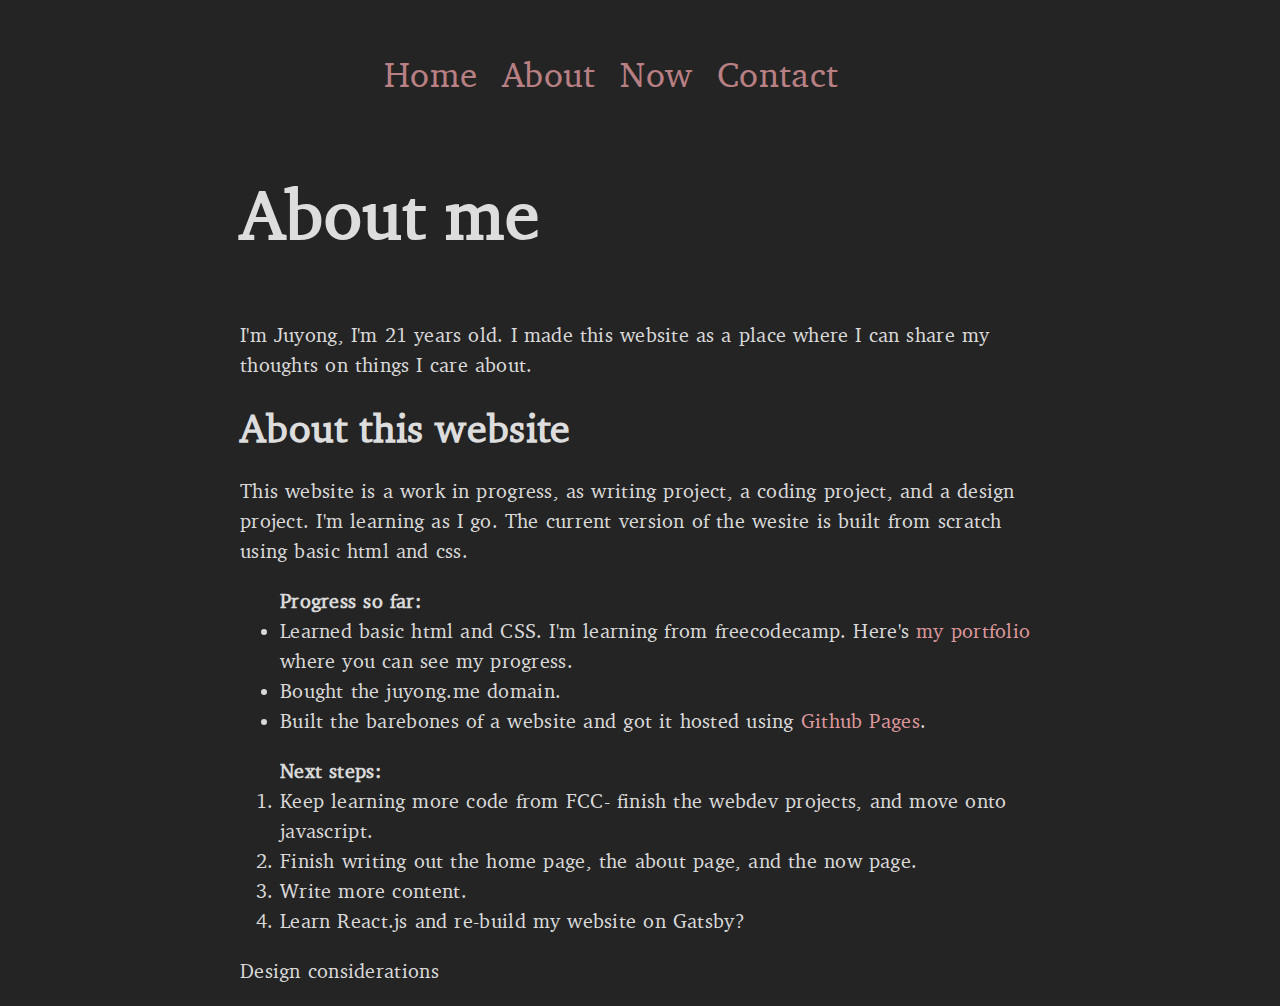
==== about.html @ eb9875ee "edits" ====
<!DOCTYPE html>
<html>
  <head>
    <title>About</title>
    <link rel="stylesheet" type="text/css" href="style.css">
  </head>
<body>
  <nav id="navbar">
    <ul>
      <li><a href="index.html">Home</a></li>
      <li><a href="about.html">About</a></li>
      <li><a href="now.html">Now</a></li>
      <li><a href="contact.html">Contact</a></li>
    </ul>
  </nav>
<h1 > About me</h1>
<main>
 <p> I'm Juyong, I'm 21 years old. I made this website as a place where I can share my thoughts on things I care about. </p> 
  <h2> About this website</h2>
  <p> This website is a work in progress, as writing project, a coding project, and a design project. I'm learning as I go. The current version of the wesite is built from scratch using basic html and css. </p>
  <ul> <strong>Progress so far:</strong>
    <li> Learned basic html and CSS. I'm learning from freecodecamp. Here's <a target="_blank" href="https://www.freecodecamp.org/juyong"> my portfolio</a> where you can see my progress.
    <li> Bought the juyong.me domain.
    <li> Built the barebones of a website and got it hosted using <a target="_blank" href="https://www.pages.github.com">Github Pages</a>.
  </ul>
  <ol> <strong> Next steps: </strong>
    <li> Keep learning more code from FCC- finish the webdev projects, and move onto javascript. 
    <li> Finish writing out the home page, the about page, and the now page. 
    <li> Write more content. 
    <li> Learn React.js and re-build my website on Gatsby? 
  </ol>
  <p>Design considerations</p>
  </main>
</body>
---- style.css ----
@font-face {
    font-family: 'charterbold_italic';
    src: url('/fonts/charter_bold_italic-webfont.woff2') format('woff2'),
         url('/fonts/charter_bold_italic-webfont.woff') format('woff');
    font-weight: normal;
    font-style: normal;

}

@font-face {
    font-family: 'charterbold';
    src: url('/fonts/charter_bold-webfont.woff2') format('woff2'),
         url('/fonts/charter_bold-webfont.woff') format('woff');
    font-weight: normal;
    font-style: normal;

}

@font-face {
    font-family: 'charteritalic';
    src: url('/fonts/') format('woff2'),
         url('/fonts/charter_italic-webfont.woff') format('woff');
    font-weight: normal;
    font-style: normal;

}

@font-face {
    font-family: 'charterregular';
    src: url('/fonts/charter_regular-webfont.woff2') format('woff2'),
         url('/fonts/charter_regular-webfont.woff') format('woff');
    font-weight: normal;
    font-style: normal;

}

body {
    background-color: #242424;
    color: #d9d9d9;
    font-family: 'charterregular', sans-serif;
    
    font-size: 20px;
    line-height: 30px;
    word-spacing: 0.03em;
    letter-spacing: 0.015em;
  }

  main {
      width:800px;
      margin:auto;
  }
a {
    color:#DD979B;
    text-decoration: none;
 }
a:hover {
    color:coral;
}
h1{
    font-size: 70px;
    color:#DDDDDD;
    margin: 200px auto 90px auto;
    text-align: left;
    width: 800px;
}
h2{
    font-size: 40px;
    color:#dddddd;
}

#navbar{
    position: absolute;
    top: 0px;
    left: 0px;
    width: 100%;
    opacity: 80%;
    margin-top: 40px;
}
nav ul{
    margin: 20px 0px 20px 0px;
    padding: 0px 0px 0px 30%;
}
nav li {
    font-size: 35px;
    display: inline;
    margin-right: 2%;
  }
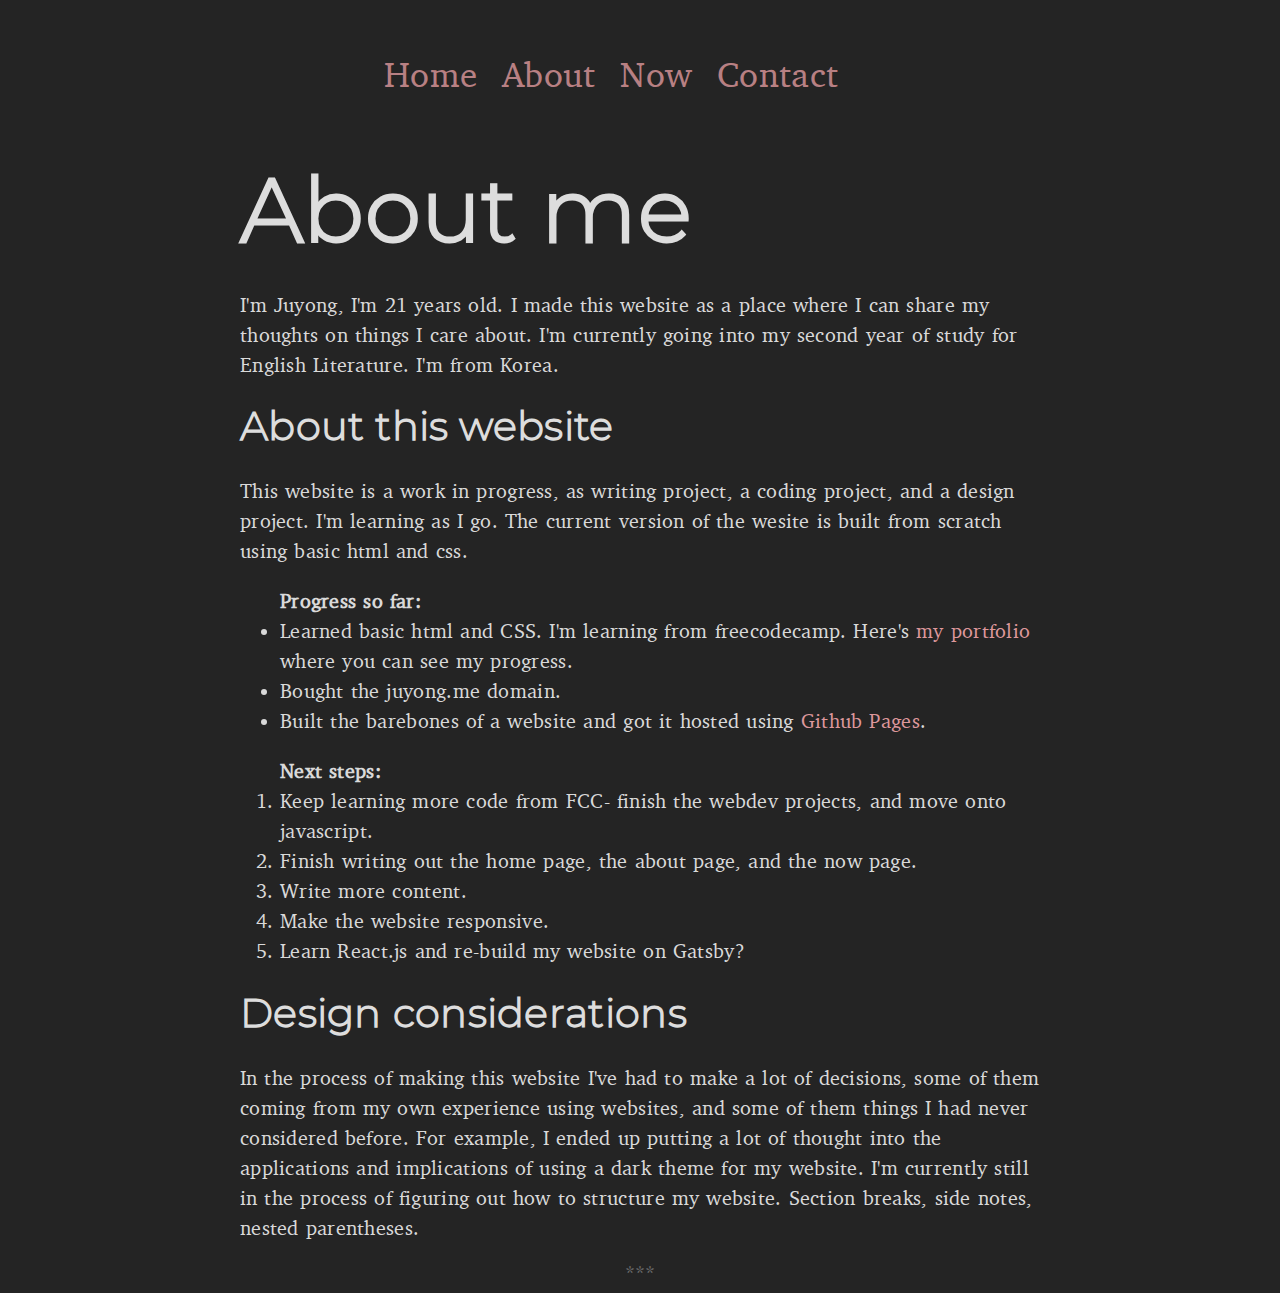
==== commit c1ac977a: "text, dinkus" ====
--- a/about.html
+++ b/about.html
@@ -15,7 +15,7 @@
   </nav>
 <h1 > About me</h1>
 <main>
- <p> I'm Juyong, I'm 21 years old. I made this website as a place where I can share my thoughts on things I care about. </p> 
+ <p> I'm Juyong, I'm 21 years old. I made this website as a place where I can share my thoughts on things I care about. I'm currently going into my second year of study for English Literature. I'm from Korea. </p> 
   <h2> About this website</h2>
   <p> This website is a work in progress, as writing project, a coding project, and a design project. I'm learning as I go. The current version of the wesite is built from scratch using basic html and css. </p>
   <ul> <strong>Progress so far:</strong>
@@ -27,8 +27,11 @@
     <li> Keep learning more code from FCC- finish the webdev projects, and move onto javascript. 
     <li> Finish writing out the home page, the about page, and the now page. 
     <li> Write more content. 
+    <li> Make the website responsive.</li>
     <li> Learn React.js and re-build my website on Gatsby? 
   </ol>
-  <p>Design considerations</p>
+  <h2>Design considerations</h2>
+  <p>In the process of making this website I've had to make a lot of decisions, some of them coming from my own experience using websites, and some of them things I had never considered before. For example, I ended up putting a lot of thought into the applications and implications of using a dark theme for my website. I'm currently still in the process of figuring out how to structure my website. Section breaks, side notes, nested parentheses. </p>
+  <hr>
   </main>
 </body>--- a/style.css
+++ b/style.css
@@ -34,11 +34,19 @@
     font-style: normal;
 
 }
+@font-face {
+    font-family: 'montserratlight';
+    src: url('/fonts/montserrat-light-webfont.woff') format('woff2'),
+         url('/fonts/montserrat-light-webfont.woff2') format('woff');
+    font-weight: normal;
+    font-style: normal;
+
+}
 
 body {
     background-color: #242424;
     color: #d9d9d9;
-    font-family: 'charterregular', sans-serif;
+    font-family: 'charterregular', serif;
     
     font-size: 20px;
     line-height: 30px;
@@ -46,7 +54,7 @@
     letter-spacing: 0.015em;
   }
 
-  main {
+main {
       width:800px;
       margin:auto;
   }
@@ -58,17 +66,32 @@
     color:coral;
 }
 h1{
-    font-size: 70px;
+    font-size: 90px;
     color:#DDDDDD;
-    margin: 200px auto 90px auto;
+    margin: 200px auto 60px auto;
     text-align: left;
     width: 800px;
+    font-family: 'montserratlight', sans-serif;
 }
 h2{
     font-size: 40px;
     color:#dddddd;
+    font-family: 'montserratlight', sans-serif;
 }
 
+hr {
+    background: none;
+    border: 0;
+    margin: 0.5em 0;
+    padding: 0;
+}
+hr::after {
+    content: '***';
+    display: block;
+    opacity: 0.8;
+    line-height: 1;
+    text-align: center;
+}
 #navbar{
     position: absolute;
     top: 0px;
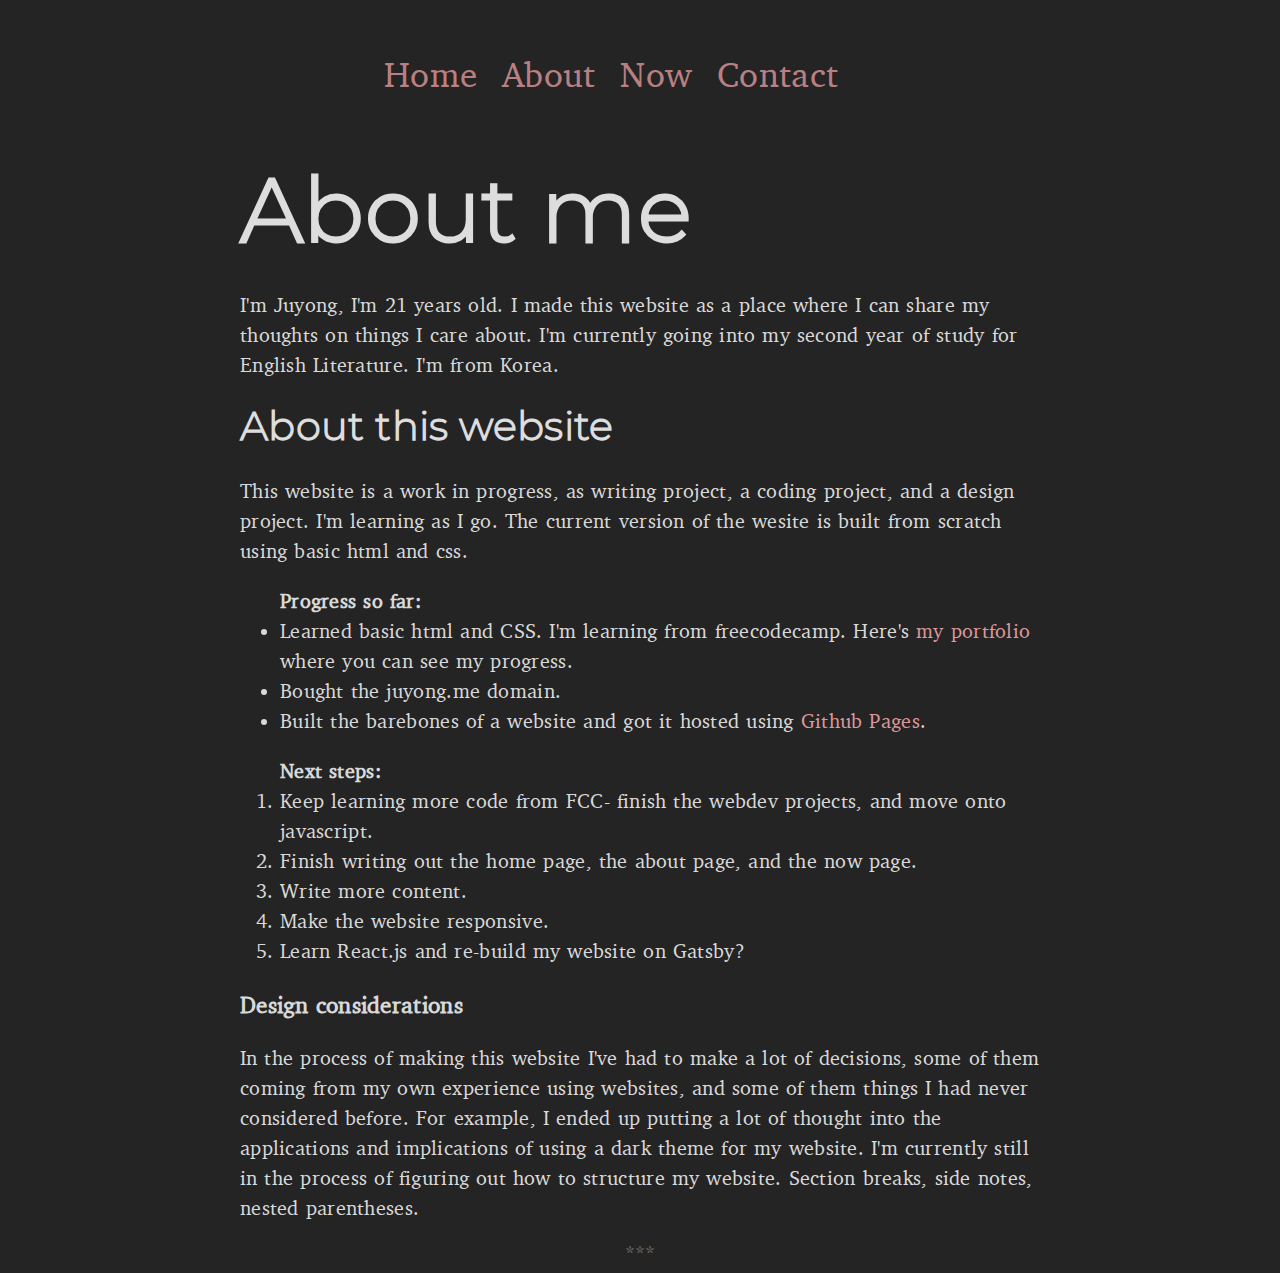
==== commit a0af1cc9: "edit" ====
--- a/about.html
+++ b/about.html
@@ -30,7 +30,7 @@
     <li> Make the website responsive.</li>
     <li> Learn React.js and re-build my website on Gatsby? 
   </ol>
-  <h2>Design considerations</h2>
+  <h3>Design considerations</h3>
   <p>In the process of making this website I've had to make a lot of decisions, some of them coming from my own experience using websites, and some of them things I had never considered before. For example, I ended up putting a lot of thought into the applications and implications of using a dark theme for my website. I'm currently still in the process of figuring out how to structure my website. Section breaks, side notes, nested parentheses. </p>
   <hr>
   </main>
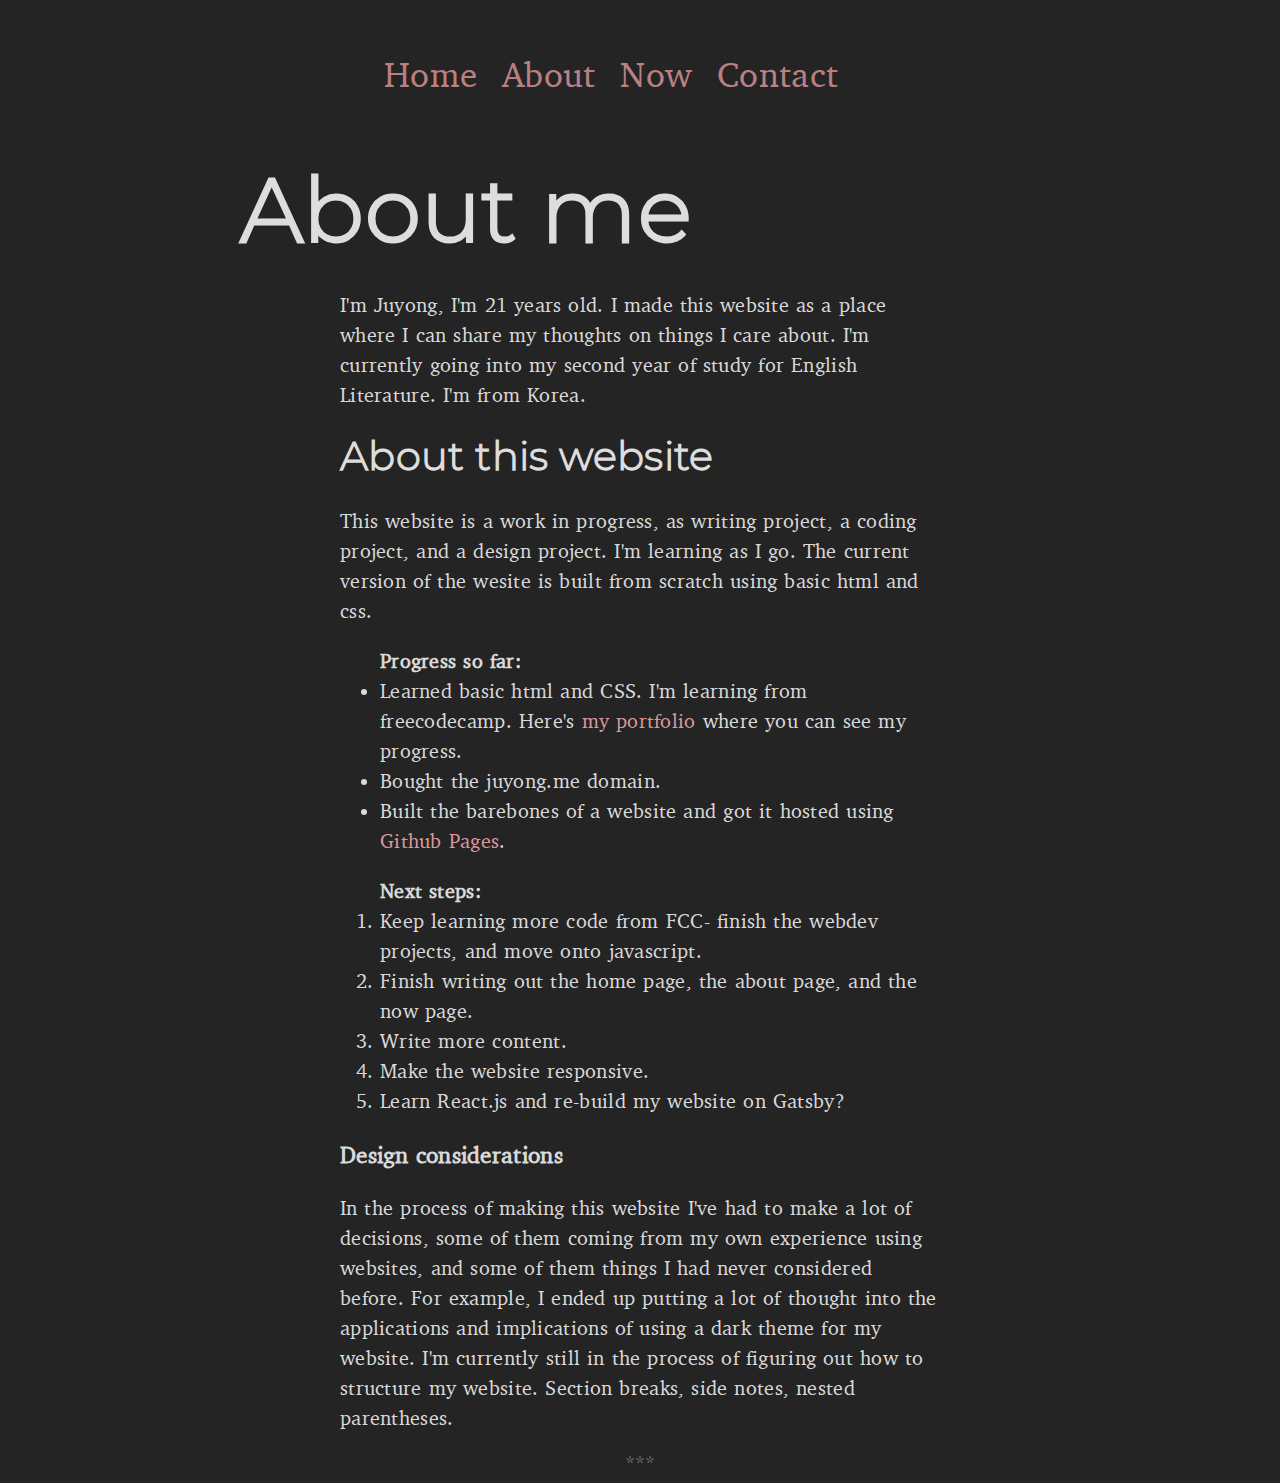
==== commit a07a6e4e: "viewport" ====
--- a/about.html
+++ b/about.html
@@ -2,6 +2,7 @@
 <html>
   <head>
     <title>About</title>
+    <meta name="viewport" content="width=device-width, initial-scale=1">
     <link rel="stylesheet" type="text/css" href="style.css">
   </head>
 <body>
--- a/style.css
+++ b/style.css
@@ -55,7 +55,7 @@
   }
 
 main {
-      width:800px;
+      width:600px;
       margin:auto;
   }
 a {
@@ -108,4 +108,10 @@
     font-size: 35px;
     display: inline;
     margin-right: 2%;
-  }+  }
+
+  @media (max-width: 900px) {
+    #main{
+        max-width:100%;
+    }
+}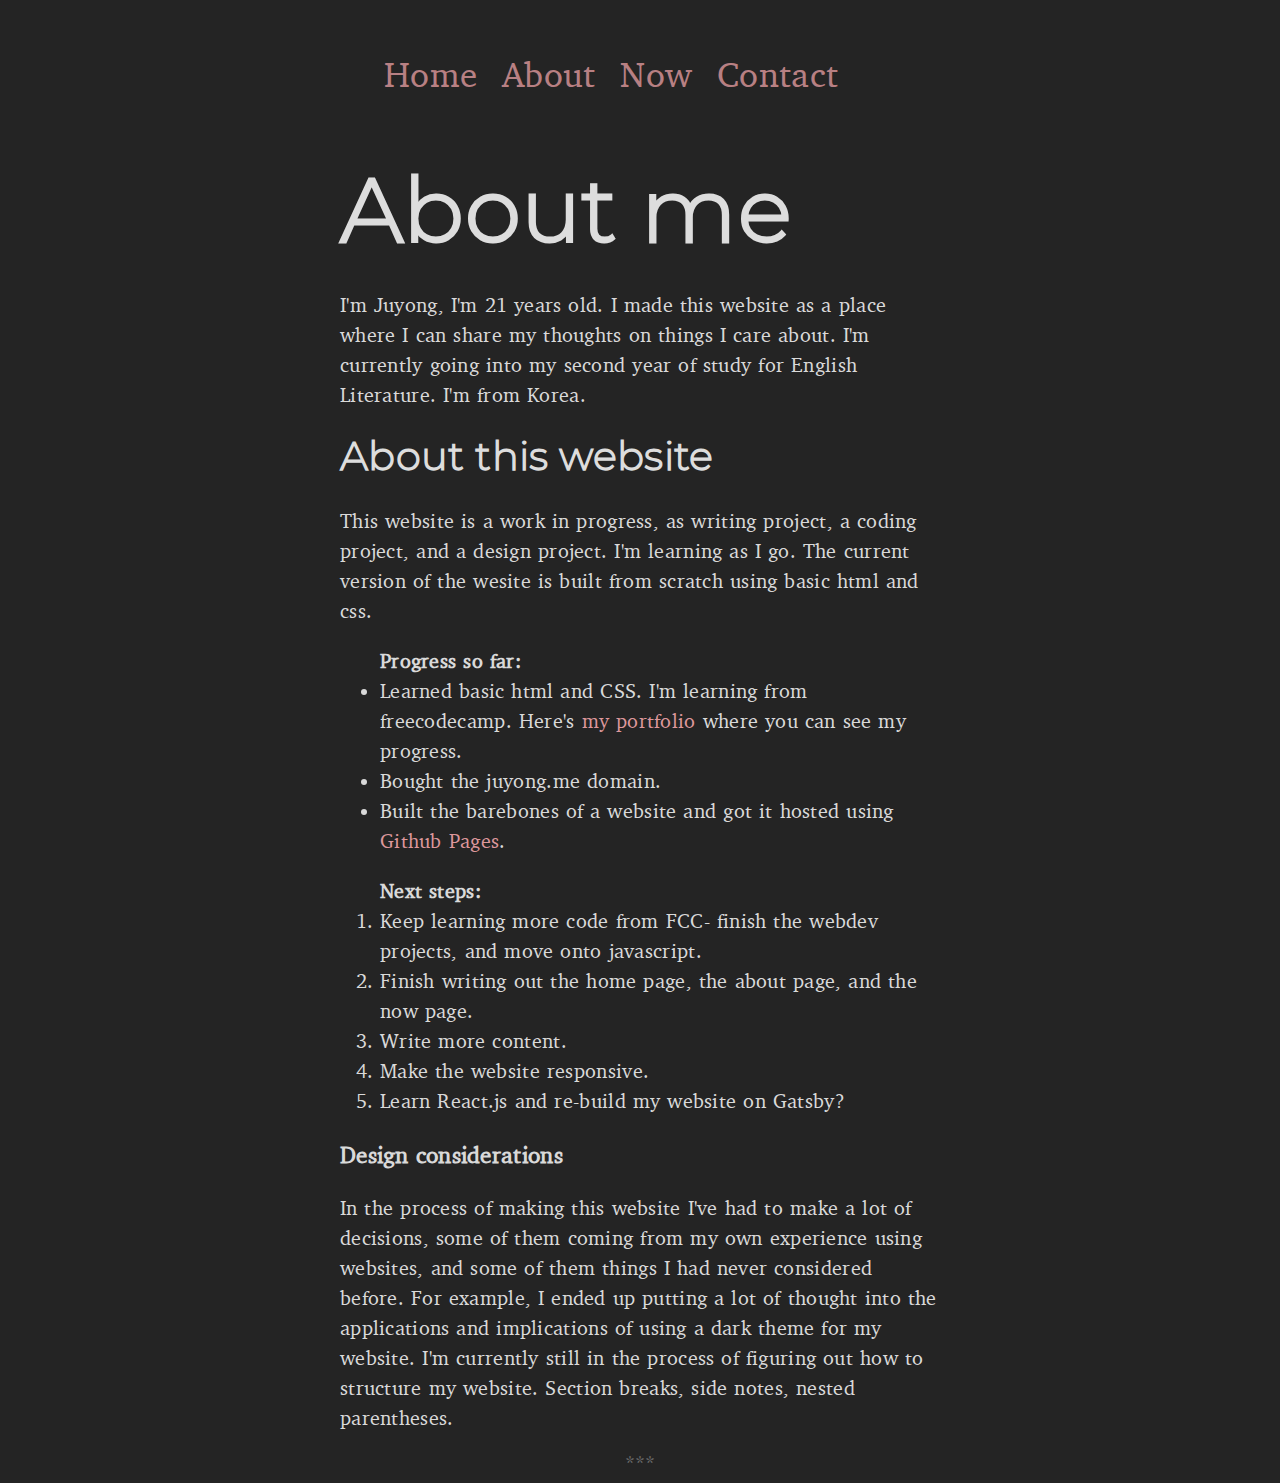
==== commit 3efb1c47: "viewport" ====
--- a/about.html
+++ b/about.html
@@ -14,8 +14,8 @@
       <li><a href="contact.html">Contact</a></li>
     </ul>
   </nav>
+<main>
 <h1 > About me</h1>
-<main>
  <p> I'm Juyong, I'm 21 years old. I made this website as a place where I can share my thoughts on things I care about. I'm currently going into my second year of study for English Literature. I'm from Korea. </p> 
   <h2> About this website</h2>
   <p> This website is a work in progress, as writing project, a coding project, and a design project. I'm learning as I go. The current version of the wesite is built from scratch using basic html and css. </p>
--- a/style.css
+++ b/style.css
@@ -111,7 +111,7 @@
   }
 
   @media (max-width: 900px) {
-    #main{
+    main{
         max-width:100%;
     }
 }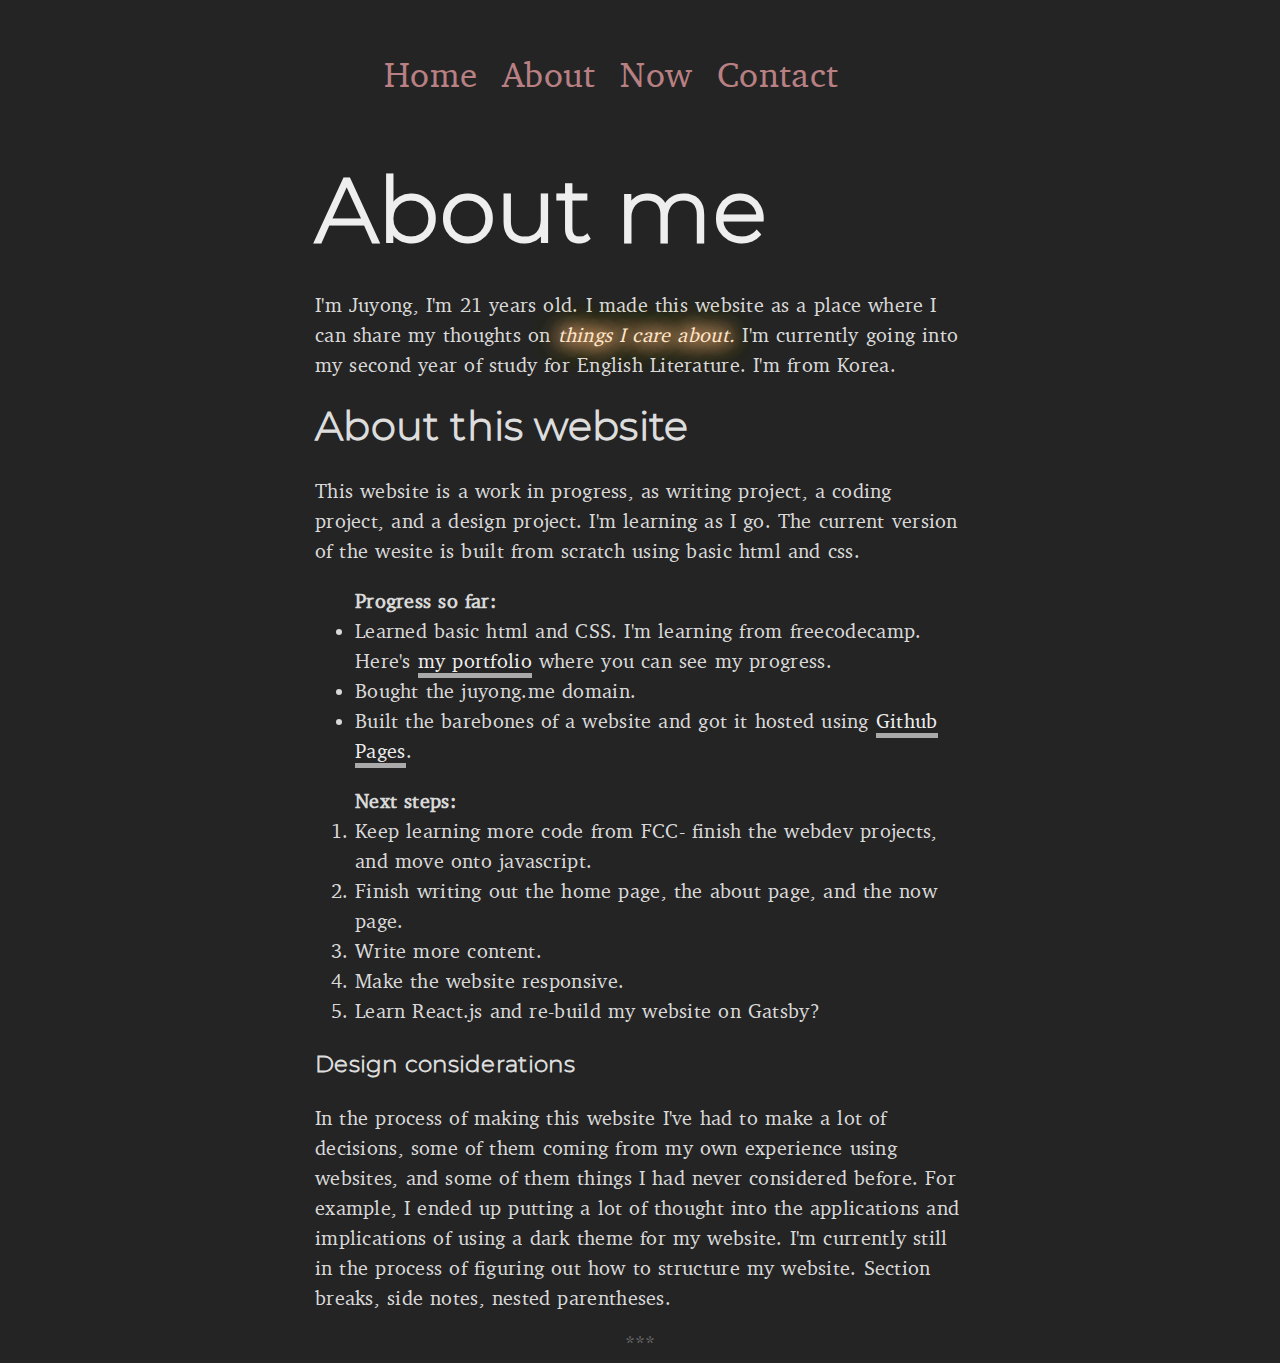
==== commit a924924b: "emphasis" ====
--- a/about.html
+++ b/about.html
@@ -16,7 +16,7 @@
   </nav>
 <main>
 <h1 > About me</h1>
- <p> I'm Juyong, I'm 21 years old. I made this website as a place where I can share my thoughts on things I care about. I'm currently going into my second year of study for English Literature. I'm from Korea. </p> 
+ <p> I'm Juyong, I'm 21 years old. I made this website as a place where I can share my thoughts on <em>things I care about.</em> I'm currently going into my second year of study for English Literature. I'm from Korea. </p> 
   <h2> About this website</h2>
   <p> This website is a work in progress, as writing project, a coding project, and a design project. I'm learning as I go. The current version of the wesite is built from scratch using basic html and css. </p>
   <ul> <strong>Progress so far:</strong>
--- a/style.css
+++ b/style.css
@@ -55,22 +55,32 @@
   }
 
 main {
-      width:600px;
+      width:650px;
       margin:auto;
   }
+
 a {
-    color:#DD979B;
+    color:#eeeeee;
+    border-bottom: 5px solid #AAAAAA;
     text-decoration: none;
- }
-a:hover {
+    }
+a:hover{
+    border-bottom: 8px solid #CCCCCC;
+}
+#navbar a{
+        border-bottom:none;
+        text-decoration: none;
+        color:#DD979B;
+    }
+#navbar a:hover {
     color:coral;
 }
+
 h1{
     font-size: 90px;
-    color:#DDDDDD;
+    color:#EEEEEE;
     margin: 200px auto 60px auto;
     text-align: left;
-    width: 800px;
     font-family: 'montserratlight', sans-serif;
 }
 h2{
@@ -78,7 +88,10 @@
     color:#dddddd;
     font-family: 'montserratlight', sans-serif;
 }
-
+h3{
+    color:#dddddd;
+    font-family: 'montserratlight', sans-serif;
+}
 hr {
     background: none;
     border: 0;
@@ -105,13 +118,22 @@
     padding: 0px 0px 0px 30%;
 }
 nav li {
+    font-family:"charterregular";
     font-size: 35px;
     display: inline;
     margin-right: 2%;
   }
 
-  @media (max-width: 900px) {
+  @media (max-width: 650px) {
     main{
-        max-width:100%;
+        max-width: 100%;
+        margin:0;
     }
+    nav li{
+        font-size:20px;
+    }
+}
+em {
+    color: rgb(255, 230, 202);
+    text-shadow: 0 0 15px rgb(255, 182, 121), 0 0 20px rgb(255, 182, 121), 0 0 25px rgb(255, 182, 121), 0 0 30px rgb(255, 182, 121), 0 0 35px rgb(255, 182, 121); 
 }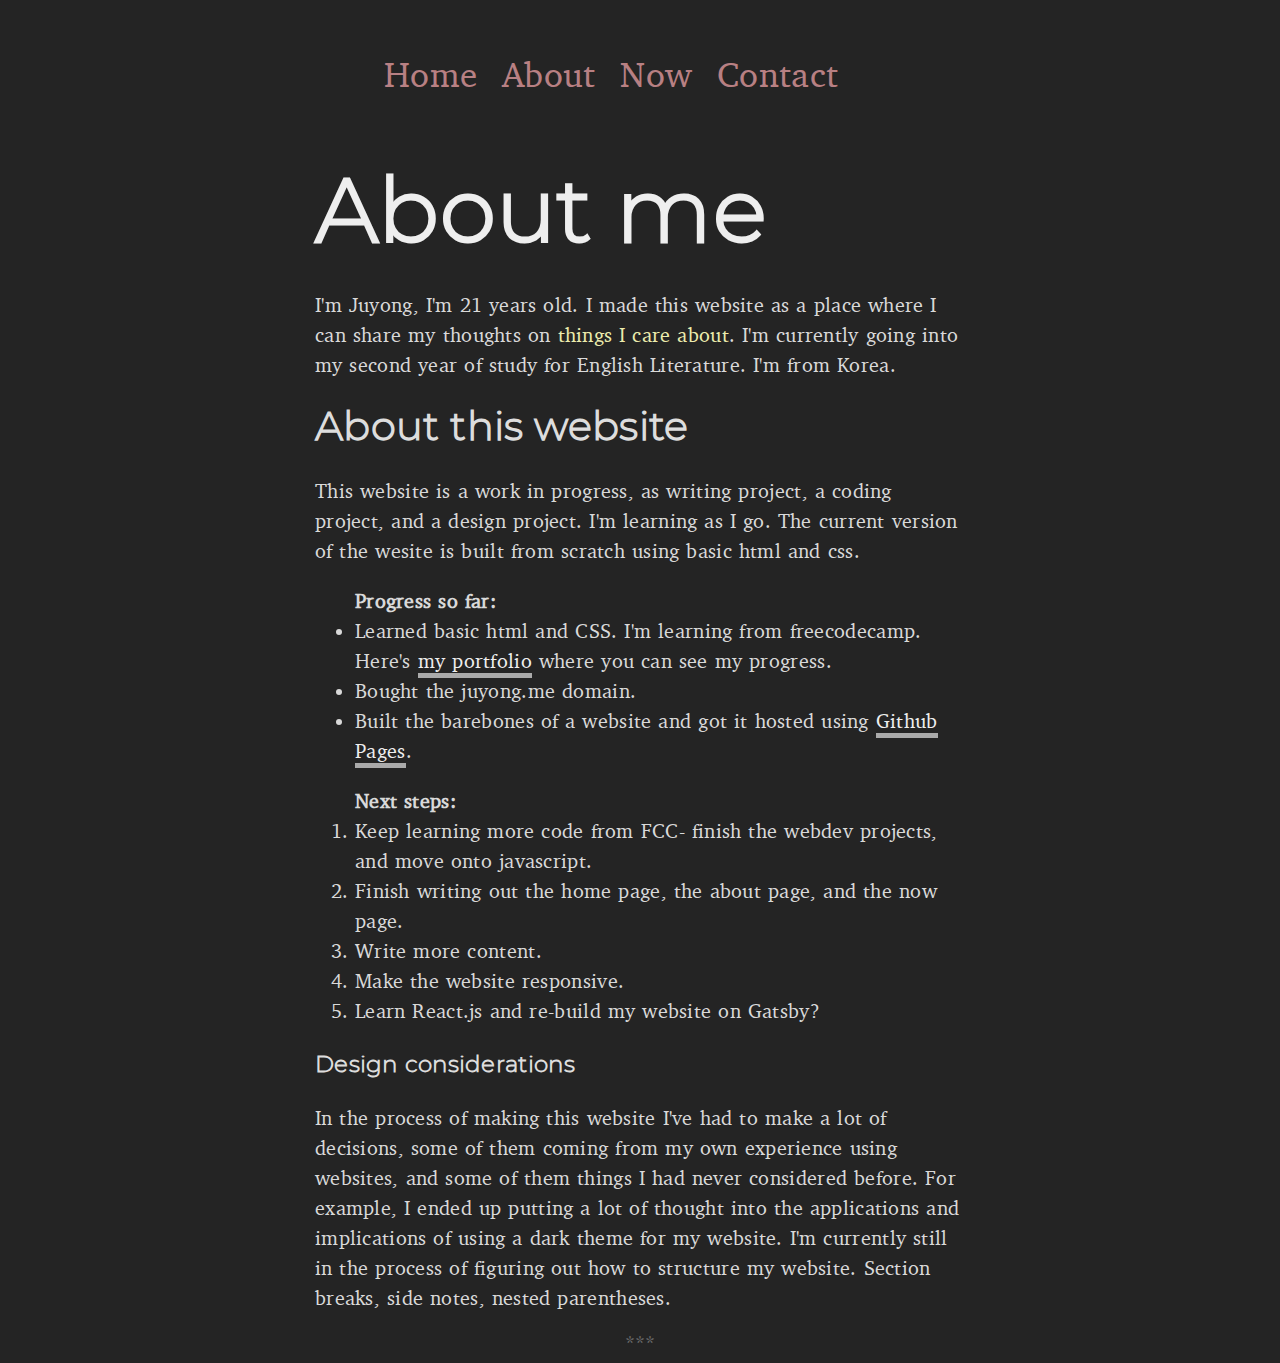
==== commit 49f57100: "glow" ====
--- a/about.html
+++ b/about.html
@@ -16,7 +16,7 @@
   </nav>
 <main>
 <h1 > About me</h1>
- <p> I'm Juyong, I'm 21 years old. I made this website as a place where I can share my thoughts on <em>things I care about.</em> I'm currently going into my second year of study for English Literature. I'm from Korea. </p> 
+ <p> I'm Juyong, I'm 21 years old. I made this website as a place where I can share my thoughts on <span class="glow">things I care about</span>. I'm currently going into my second year of study for English Literature. I'm from Korea. </p> 
   <h2> About this website</h2>
   <p> This website is a work in progress, as writing project, a coding project, and a design project. I'm learning as I go. The current version of the wesite is built from scratch using basic html and css. </p>
   <ul> <strong>Progress so far:</strong>
--- a/style.css
+++ b/style.css
@@ -133,7 +133,16 @@
         font-size:20px;
     }
 }
-em {
-    color: rgb(255, 230, 202);
-    text-shadow: 0 0 15px rgb(255, 182, 121), 0 0 20px rgb(255, 182, 121), 0 0 25px rgb(255, 182, 121), 0 0 30px rgb(255, 182, 121), 0 0 35px rgb(255, 182, 121); 
+.glow {
+    color: #ececad;
+    animation: glow 1s ease-in-out infinite alternate;
+}
+
+@keyframes glow {
+  from {
+    text-shadow: 0 0 5px #F57122, 0 0 10px #F57122, 0 0 15px #F57122, 0 0 20px #F57122, 0 0 25px #F57122, 0 0 30px #F57122, 0 0 35px #F57122;
+  }
+  to {
+    text-shadow: 0 0 10px #F57122, 0 0 20px #F57122, 0 0 30px #F57122, 0 0 40px #F57122, 0 0 50px #F57122, 0 0 60px #F57122, 0 0 70px #F57122;
+  }
 }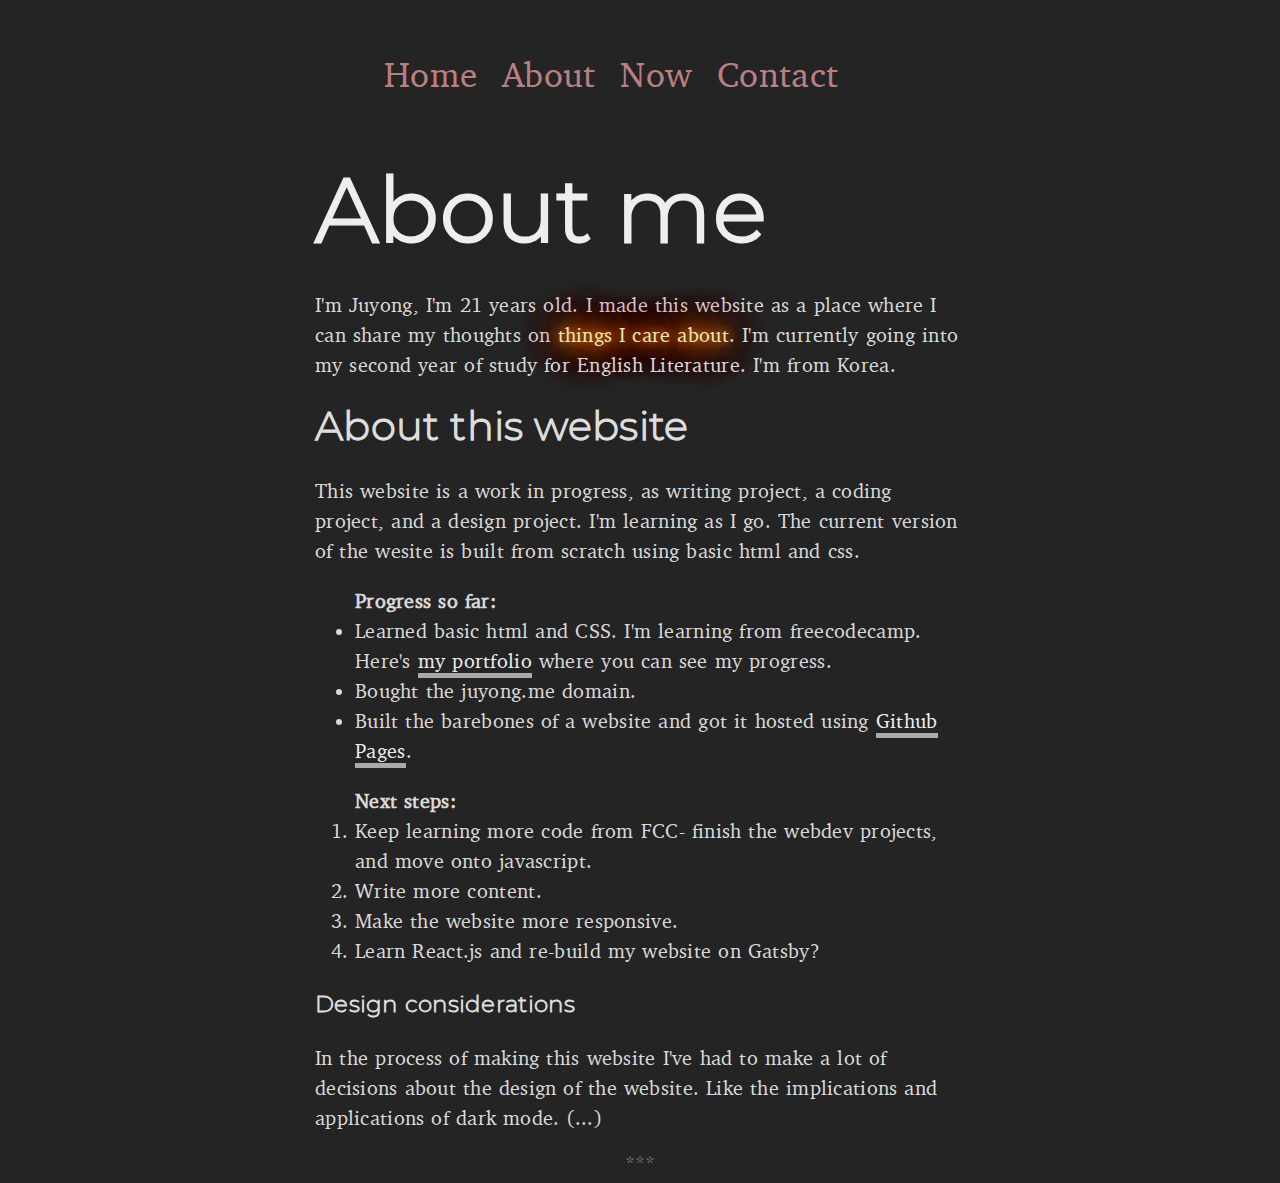
==== commit 41c5e2ea: "home page" ====
--- a/about.html
+++ b/about.html
@@ -26,13 +26,12 @@
   </ul>
   <ol> <strong> Next steps: </strong>
     <li> Keep learning more code from FCC- finish the webdev projects, and move onto javascript. 
-    <li> Finish writing out the home page, the about page, and the now page. 
     <li> Write more content. 
-    <li> Make the website responsive.</li>
+    <li> Make the website more responsive.</li>
     <li> Learn React.js and re-build my website on Gatsby? 
   </ol>
   <h3>Design considerations</h3>
-  <p>In the process of making this website I've had to make a lot of decisions, some of them coming from my own experience using websites, and some of them things I had never considered before. For example, I ended up putting a lot of thought into the applications and implications of using a dark theme for my website. I'm currently still in the process of figuring out how to structure my website. Section breaks, side notes, nested parentheses. </p>
+  <p>In the process of making this website I've had to make a lot of decisions about the design of the website. Like the implications and applications of dark mode. (...)</p>
   <hr>
   </main>
 </body>--- a/style.css
+++ b/style.css
@@ -124,20 +124,30 @@
     margin-right: 2%;
   }
 
-  @media (max-width: 650px) {
+  @media (max-width: 680px) {
     main{
-        max-width: 100%;
-        margin:0;
+        max-width: 90%;
+    }
+    nav ul{
+        margin-top: -20px;
+        padding: 0px 0px 0px 10%;
     }
     nav li{
         font-size:20px;
     }
+    h1 {
+        font-size:50px;
+        margin-top:80px;
+        margin-bottom:40px;
+        text-align: center;
+    }
 }
 .glow {
     color: #ececad;
-    animation: glow 1s ease-in-out infinite alternate;
+    text-shadow: 0 0 10px #F57122, 0 0 20px #F57122, 0 0 30px #F57122, 0 0 40px #F57122, 0 0 50px #F57122, 0 0 60px #F57122, 0 0 70px #F57122;
+    /* animation: glow 1s ease-in-out infinite alternate; */
 }
-
+/*
 @keyframes glow {
   from {
     text-shadow: 0 0 5px #F57122, 0 0 10px #F57122, 0 0 15px #F57122, 0 0 20px #F57122, 0 0 25px #F57122, 0 0 30px #F57122, 0 0 35px #F57122;
@@ -145,4 +155,5 @@
   to {
     text-shadow: 0 0 10px #F57122, 0 0 20px #F57122, 0 0 30px #F57122, 0 0 40px #F57122, 0 0 50px #F57122, 0 0 60px #F57122, 0 0 70px #F57122;
   }
-}+}
+*/